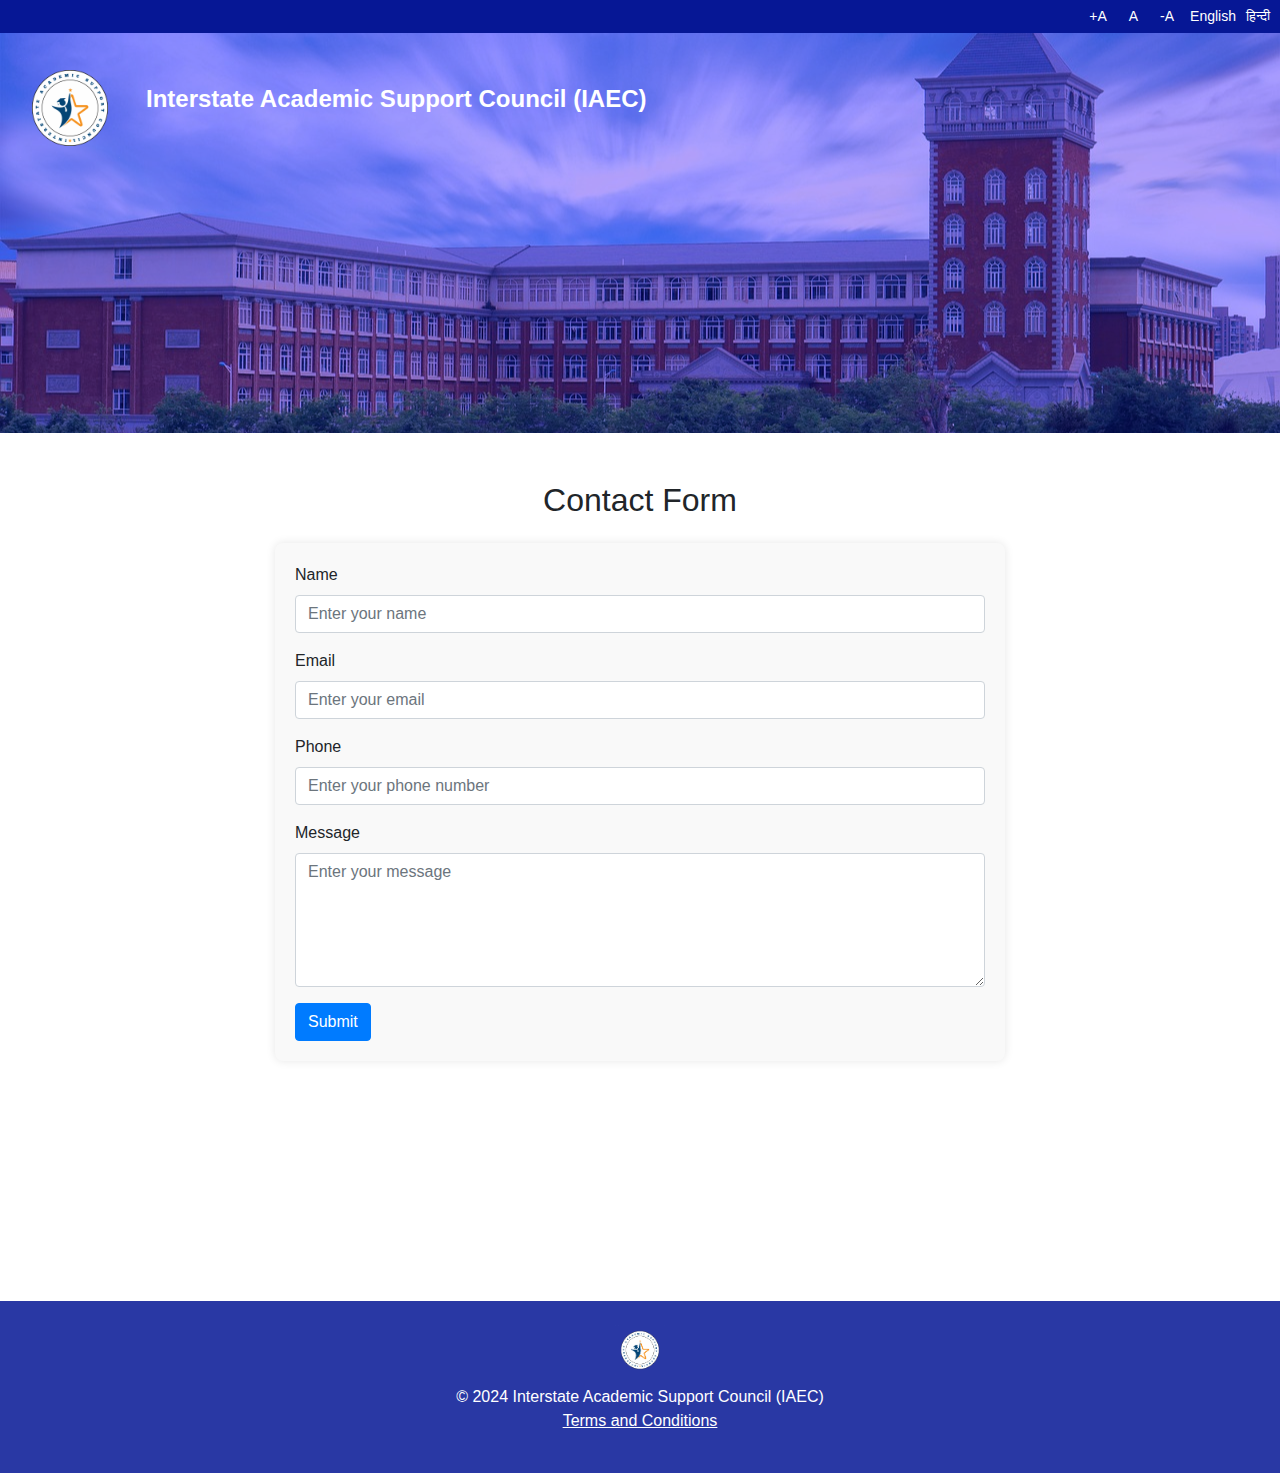
==== contactUs.html @ 813a0a9d "[update] logo and company name added with other content changes" ====
<!DOCTYPE html>
<html lang="en">

<head>
    <meta charset="UTF-8">
    <meta name="viewport" content="width=device-width, initial-scale=1.0">
    <title>Interstate Academic Support Council (IAEC)</title>
    <link href="https://maxcdn.bootstrapcdn.com/bootstrap/4.5.2/css/bootstrap.min.css" rel="stylesheet">
    <link rel="stylesheet" href="styles.css">
</head>

<body>
    <div class="top-bar">
        <button onclick="changeFontSize('increase')">+A</button>
        <button onclick="changeFontSize('reset')">A</button>
        <button onclick="changeFontSize('decrease')">-A</button>
        <a href="#" data-lang="en">English</a>
        <a href="#" data-lang="hi">हिन्दी</a>
    </div>

     <!-- Navbar -->
     <nav class="navbar navbar-expand-lg navbar-light"
     style="height: 400px; background-color: rgba(49, 32, 177, 0.5); background-image: url('./images/collgeCampus.jpg'); background-size: cover; background-blend-mode: overlay; background-position: center;">
     <a class="navbar-brand" href="/" style="position: absolute; top: 20px; left: 20px;">
         <img src="./images/logo.png" alt="Logo" style="height: 100px;"> <!-- Increased logo size -->
     </a>
     <span class="navbar-text text-white ml-3"
         style="position: absolute; top: 40px; left: 130px; font-size: 1.5rem; font-weight: bold;">
         Interstate Academic Support Council (IAEC)
     </span>
     <button class="navbar-toggler" type="button" data-toggle="collapse" data-target="#navbarContent"
         aria-controls="navbarContent" aria-expanded="false" aria-label="Toggle navigation"
         style="position: absolute; top: 20px; right: 20px;">
         <span class="navbar-toggler-icon"></span>
     </button>
 </nav>

 <!-- Contact Form -->
 <section id="contact" class="container my-5">
     <div class="row justify-content-center">
         <div class="col-md-8">
             <h2 class="text-center mb-4">Contact Form</h2>
             <form id="contactForm" class="needs-validation" novalidate action="/index.html">
                 <div class="form-group">
                     <label for="name">Name</label>
                     <input type="text" class="form-control" id="name" name="name" placeholder="Enter your name"
                         required>
                     <div class="invalid-feedback">
                         Please enter your name.
                     </div>
                 </div>
                 <div class="form-group">
                     <label for="email">Email</label>
                     <input type="email" class="form-control" id="email" name="email"
                         placeholder="Enter your email" required>
                     <div class="invalid-feedback">
                         Please enter a valid email address.
                     </div>
                 </div>
                 <div class="form-group">
                     <label for="phone">Phone</label>
                     <input type="tel" class="form-control" id="phone" name="phone"
                         placeholder="Enter your phone number" required>
                     <div class="invalid-feedback">
                         Please enter a valid phone number.
                     </div>
                 </div>
                 <div class="form-group">
                     <label for="message">Message</label>
                     <textarea class="form-control" id="message" name="message" rows="5"
                         placeholder="Enter your message" required></textarea>
                     <div class="invalid-feedback">
                         Please enter your message.
                     </div>
                 </div>
                 <button type="submit" class="btn btn-primary position-relative" id="submitContactButton">
                     <span  role="status" aria-hidden="true"></span>
                     Submit
                 </button>
             </form>
         </div>
     </div>
 </section>

 <!-- Toast Notification -->
 <div class="toast" id="contactToastNotification" data-delay="3000">
     <div class="toast-header">
         <strong class="mr-auto">Notification</strong>
         <button type="button" class="ml-2 mb-1 close" data-dismiss="toast">&times;</button>
     </div>
     <div class="toast-body">
         Your message has been sent!
     </div>
 </div>

 <!-- Error Toast Notification -->
 <div class="toast" id="contactErrorToastNotification" data-delay="3000">
     <div class="toast-header">
         <strong class="mr-auto">Error</strong>
         <button type="button" class="ml-2 mb-1 close" data-dismiss="toast">&times;</button>
     </div>
     <div class="toast-body">
         Something went wrong. Please try again later.
     </div>
 </div>

 <!-- Full-page Spinner Modal -->
 <div class="modal fade" id="contactLoadingModal" tabindex="-1" role="dialog" aria-hidden="true">
     <div class="modal-dialog modal-dialog-centered" role="document">
         <div class="modal-content">
             <div class="modal-body text-center">
                 <div class="spinner-border text-primary" role="status">
                     <span class="sr-only">Loading...</span>
                 </div>
                 <p style="color: white;" class="mt-3">Sending your message. Please wait...</p>
             </div>
         </div>
     </div>
 </div>

<!-- Footer -->
<footer class="text-center py-4" style="background-color: #061795db; color: #fff;">
    <img src="./images/logo.png" alt="IAEC Logo" style="height: 50px; margin-bottom: 10px;">
    <br>
    &copy; 2024 Interstate Academic Support Council (IAEC)
    <p><a href="#" style="color: #fff; text-decoration: underline;" data-toggle="modal" data-target="#termsModal">Terms and Conditions</a></p>
</footer>

 <!-- Terms and Conditions Modal -->
 <div class="modal fade" id="termsModal" tabindex="-1" role="dialog" aria-labelledby="termsModalLabel"
     aria-hidden="true">
     <div class="modal-dialog modal-dialog-centered" role="document">
         <div class="modal-content">
             <div class="modal-header">
                 <h5 class="modal-title" id="termsModalLabel">Terms and Conditions</h5>
                 <button type="button" class="close" data-dismiss="modal" aria-label="Close">
                     <span aria-hidden="true">&times;</span>
                 </button>
             </div>
             <div class="modal-body">
                 <p>*Terms and Conditions*</p>
                 <p>Welcome to [Your Website Name]. By accessing and using this website, you agree to comply with and
                     be bound by the following terms and conditions of use, which together with our privacy policy
                     govern [Your Company Name]'s relationship with you in relation to this website. If you disagree
                     with any part of these terms and conditions, please do not use our website.</p>
                 <p>*The use of this website is subject to the following terms of use:*</p>
                 <ol>
                     <li><strong>General Purpose:</strong> The content of the pages of this website is for your
                         general information and use only. It is subject to change without notice.</li>
                     <li><strong>Accuracy of Information:</strong> Neither we nor any third parties provide any
                         warranty or guarantee as to the accuracy, timeliness, performance, completeness, or
                         suitability of the information and materials found or offered on this website for any
                         particular purpose. You acknowledge that such information and materials may contain
                         inaccuracies or errors, and we expressly exclude liability for any such inaccuracies or
                         errors to the fullest extent permitted by law.</li>
                     <li><strong>Your Responsibility:</strong> Your use of any information or materials on this
                         website is entirely at your own risk, for which we shall not be liable. It shall be your own
                         responsibility to ensure that any products, services, or information available through this
                         website meet your specific requirements.</li>
                     <li><strong>Unauthorized Use:</strong> This website may also include links to other websites.
                         These links are provided for your convenience to provide further information. They do not
                         signify that we endorse the website(s). We have no responsibility for the content of the
                         linked website(s).</li>
                     <li><strong>Privacy Policy:</strong> Your use of this website is also governed by our Privacy
                         Policy, which is incorporated by reference into these terms and conditions.</li>
                     <li><strong>Governing Law:</strong> Your use of this website and any dispute arising out of
                         such use of the website is subject to the laws of [Your Country/State].</li>
                     <li><strong>Changes to Terms:</strong> We reserve the right to modify these terms and
                         conditions at any time. You should check this page regularly to ensure that you are aware of
                         any changes.</li>
                 </ol>
                 <p>By using this website, you signify your acceptance of these terms and conditions. If you do
                     not agree to these terms and conditions, please do not use our website. Your continued use
                     of the website following the posting of changes to these terms will be deemed your acceptance
                     of those changes.</p>
             </div>
         </div>
     </div>
 </div>

    <!-- Scripts -->
    <script src="https://code.jquery.com/jquery-3.5.1.slim.min.js"></script>
    <script src="https://cdn.jsdelivr.net/npm/@popperjs/core@2.9.2/dist/umd/popper.min.js"></script>
    <script src="https://maxcdn.bootstrapcdn.com/bootstrap/4.5.2/js/bootstrap.min.js"></script>
    <script src="scripts.js"></script>
</body>

</html>
---- styles.css ----
.jumbotron {
    position: relative;
    height: 400px;
    display: flex;
    align-items: center;
    justify-content: center;
    text-align: center;
    color: white;
}

.jumbotron .container {
    position: relative;
    z-index: 2;
}

.jumbotron::after {
    content: '';
    position: absolute;
    top: 0;
    left: 0;
    right: 0;
    bottom: 0;
    background-color: rgba(0, 0, 0, 0.5);
    z-index: 1;
}

.card img {
    height: 200px;
    object-fit: cover;
}
.register-link {
    color: inherit; /* Inherits the card title color */
    text-decoration: none; /* Removes underline */
}

.register-link:hover {
    color: #007bff; /* Bootstrap's primary color */
    text-decoration: underline; /* Adds underline on hover */
}

.top-bar {
    background-color:#061795;
    color: white;
    padding: 5px 10px;
    font-size: 14px;
    display: flex;
    justify-content: flex-end;
    align-items: center;
}

.top-bar a {
    color: white;
    margin-left: 10px;
    text-decoration: none;
}

.top-bar a:hover {
    text-decoration: underline;
}

.top-bar button {
    background-color:#061795;
    color: white;
    border: none;
    cursor: pointer;
    margin-left: 10px;
    font-size: 14px;
}

.top-bar button:hover {
    text-decoration: underline;
}

.carousel-item img {
    height: 600px; /* Adjust this value as needed */
    object-fit:fill; /* Ensures the image covers the entire carousel item */
}

.card-title {
    font-weight: bold;
    color: #007bff; /* Blue color */
}

.card-text {
    font-weight: 500; /* Slightly bold */
    font-size: 16px; /* Adjust size as needed */
}

.card:hover {
    transform: scale(1.05); /* Scale up on hover */
    transition: transform 0.3s ease; /* Smooth transition */
}

#mission h2,
    #about h2 {
        color: #0d6efd; /* Blue color */
        font-size: 2.5rem; /* Larger font size */
        font-weight: bold; /* Bold font weight */
    }

    #mission p,
    #about p {
        font-weight: 500; /* Semi-bold font weight */
    }


    .main-content {
        padding-top: 20px; /* Adjust as needed */
        padding-bottom: 20px; /* Adjust as needed */
    }
    
    #contactForm {
        background-color: #f9f9f9;
        padding: 20px;
        border-radius: 8px;
        box-shadow: 0 0 10px rgba(0, 0, 0, 0.1);
    }
    
    .invalid-feedback {
        display: none;
        color: red;
        margin-top: 5px;
    }
    
    .invalid-feedback.show {
        display: block;
    }
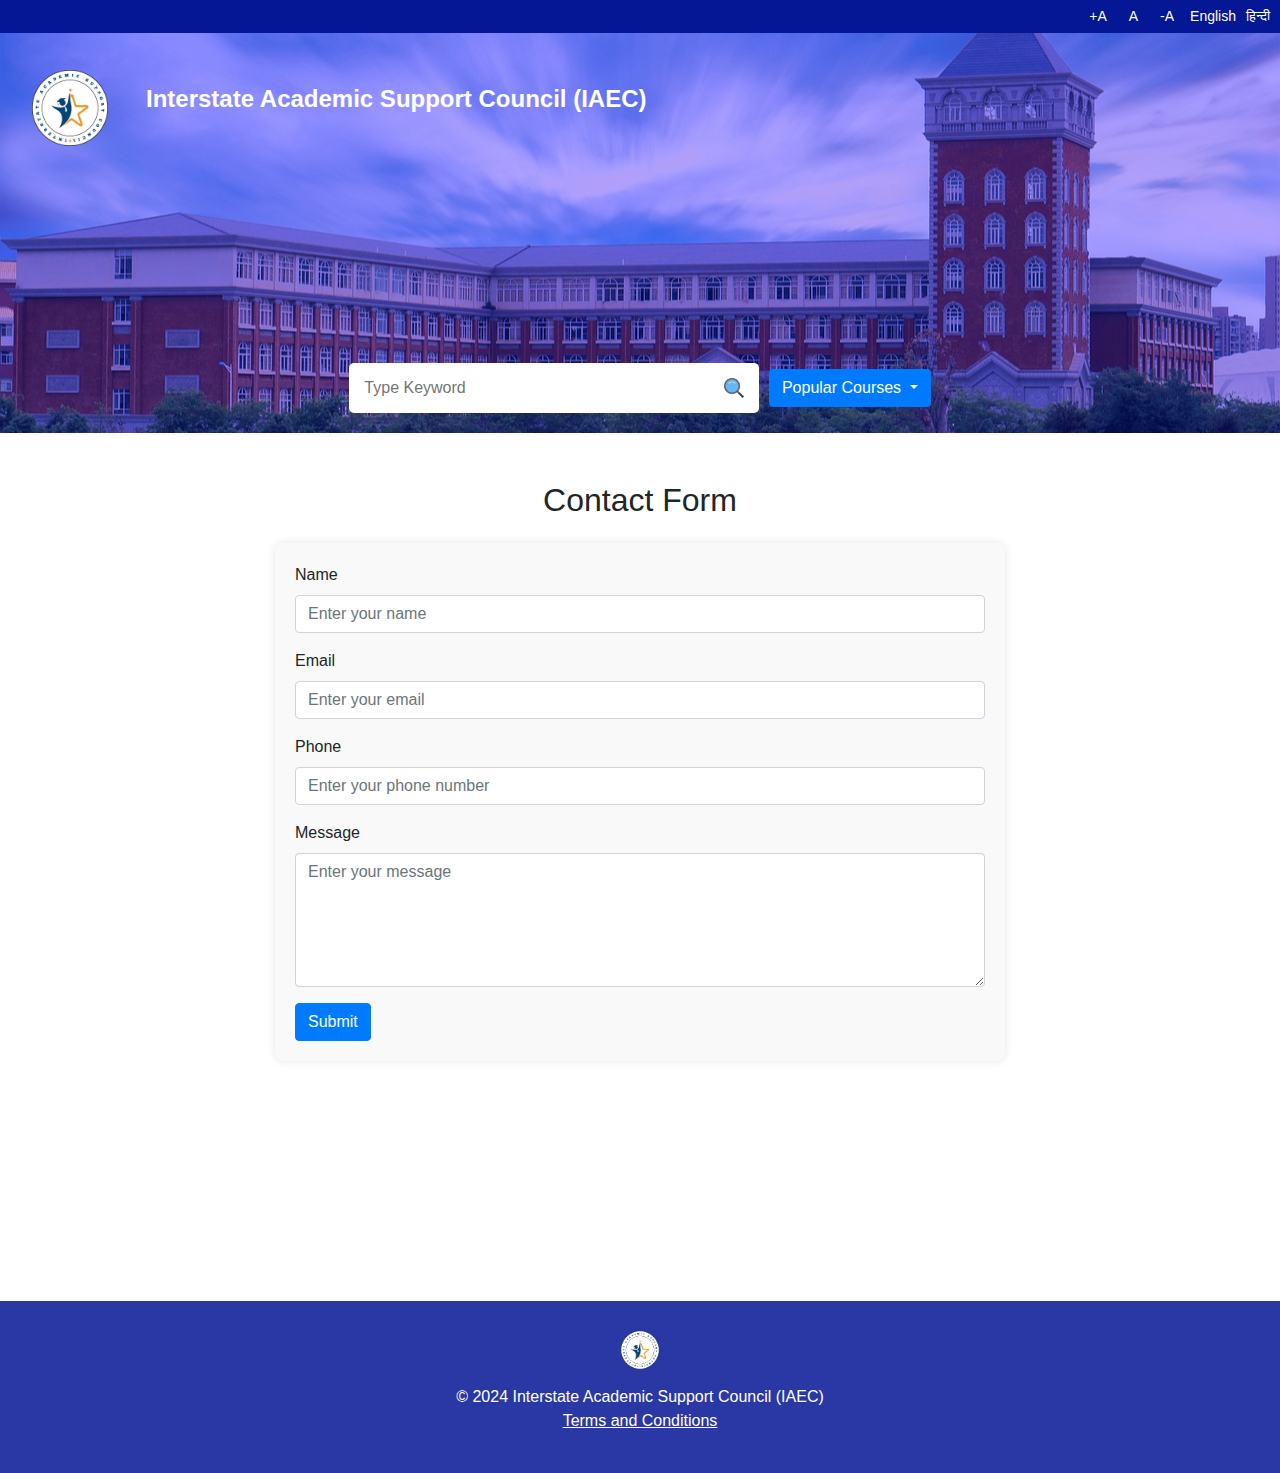
==== commit 41a0adcd: "[update] add search bar" ====
--- a/contactUs.html
+++ b/contactUs.html
@@ -19,21 +19,40 @@
     </div>
 
      <!-- Navbar -->
-     <nav class="navbar navbar-expand-lg navbar-light"
-     style="height: 400px; background-color: rgba(49, 32, 177, 0.5); background-image: url('./images/collgeCampus.jpg'); background-size: cover; background-blend-mode: overlay; background-position: center;">
-     <a class="navbar-brand" href="/" style="position: absolute; top: 20px; left: 20px;">
-         <img src="./images/logo.png" alt="Logo" style="height: 100px;"> <!-- Increased logo size -->
-     </a>
-     <span class="navbar-text text-white ml-3"
-         style="position: absolute; top: 40px; left: 130px; font-size: 1.5rem; font-weight: bold;">
-         Interstate Academic Support Council (IAEC)
-     </span>
-     <button class="navbar-toggler" type="button" data-toggle="collapse" data-target="#navbarContent"
-         aria-controls="navbarContent" aria-expanded="false" aria-label="Toggle navigation"
-         style="position: absolute; top: 20px; right: 20px;">
-         <span class="navbar-toggler-icon"></span>
-     </button>
- </nav>
+<nav class="navbar navbar-expand-lg navbar-light"
+style="height: 400px; background-color: rgba(49, 32, 177, 0.5); background-image: url('./images/collgeCampus.jpg'); background-size: cover; background-blend-mode: overlay; background-position: center;">
+<a class="navbar-brand" href="/" style="position: absolute; top: 20px; left: 20px;">
+    <img src="./images/logo.png" alt="Logo" style="height: 100px;"> <!-- Increased logo size -->
+</a>
+<span class="navbar-text text-white ml-3"
+    style="position: absolute; top: 40px; left: 130px; font-size: 1.5rem; font-weight: bold;">
+    Interstate Academic Support Council (IAEC)
+</span>
+
+<!-- Search bar and dropdown container -->
+<div class="search-dropdown-container" style="position: absolute; bottom: 20px; left: 50%; transform: translateX(-50%); width: 80%; display: flex; justify-content: center; align-items: center; gap: 10px;">
+    <!-- Search bar -->
+    <div class="search-bar">
+        <input type="text" placeholder="Type Keyword">
+        <button type="button">
+            <img src="./images/search-icon-2048x2048-zik280t3.png" alt="Search">
+        </button>
+    </div>
+
+    <!-- Dropdown menu for courses -->
+    <div class="dropdown">
+        <button class="btn btn-primary dropdown-toggle" type="button" id="dropdownMenuButton" data-toggle="dropdown"
+            aria-haspopup="true" aria-expanded="false">
+            Popular Courses
+        </button>
+        <div class="dropdown-menu" aria-labelledby="dropdownMenuButton">
+            <a class="dropdown-item" href="#">Nursing</a>
+            <a class="dropdown-item" href="#">Medical Laboratory Technology</a>
+            <a class="dropdown-item" href="#">Physiotherapy</a>
+        </div>
+    </div>
+</div>
+</nav>
 
  <!-- Contact Form -->
  <section id="contact" class="container my-5">
--- a/styles.css
+++ b/styles.css
@@ -125,4 +125,63 @@
     .invalid-feedback.show {
         display: block;
     }
+   
+    .search-bar {
+        display: flex;
+        align-items: center;
+        background-color: #fff;
+        padding: 5px;
+        border-radius: 5px;
+        width: 40%;
+        box-sizing: border-box;
+    }
+    
+    .search-bar input {
+        flex-grow: 1;
+        border: none;
+        padding: 10px;
+        font-size: 1rem;
+        border-radius: 5px 0 0 5px;
+        box-sizing: border-box;
+        height: 40px; /* Set a consistent height */
+    }
+    
+    .search-bar button {
+        border: none;
+        background-color: #ffffff;
+        cursor: pointer;
+        padding: 0 10px;
+        border-radius: 0 5px 5px 0;
+        box-sizing: border-box;
+        height: 40px; /* Set a consistent height */
+        display: flex;
+        align-items: center;
+        justify-content: center;
+    }
+    
+    .search-bar button img {
+        height: 20px;
+    }
+    
+    .dropdown-menu {
+        text-align: center; /* Center align the text */
+    }
+    
+    @media (max-width: 768px) {
+        .search-bar {
+            width: 80%;
+        }
+    
+        .search-dropdown-container {
+            flex-direction: column;
+            width: 100%;
+        }
+    
+        .dropdown-menu {
+            width: 100%; /* Ensure the dropdown spans the full width */
+            text-align: center; /* Center align the text */
+        }
+    }
+    
+    
     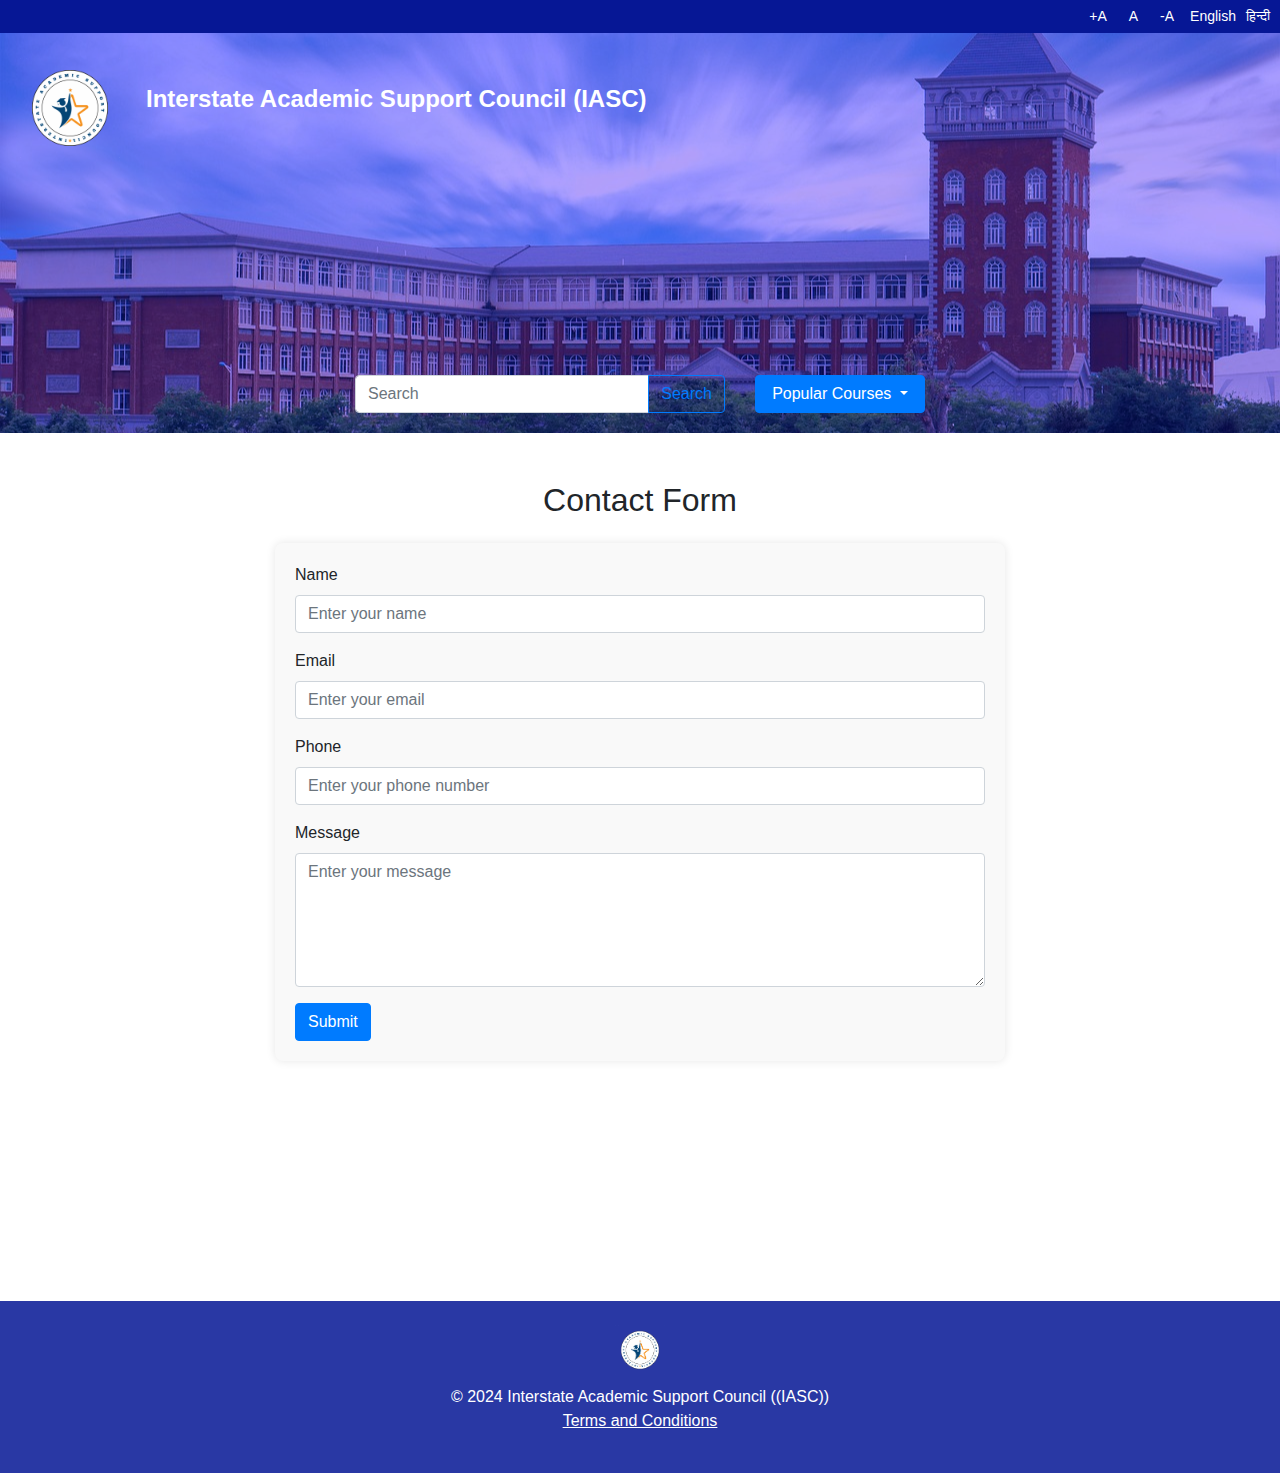
==== commit e1bcc253: "[update] change spelling of company name , change search icon" ====
--- a/contactUs.html
+++ b/contactUs.html
@@ -4,7 +4,7 @@
 <head>
     <meta charset="UTF-8">
     <meta name="viewport" content="width=device-width, initial-scale=1.0">
-    <title>Interstate Academic Support Council (IAEC)</title>
+    <title>Interstate Academic Support Council ((IASC))</title>
     <link href="https://maxcdn.bootstrapcdn.com/bootstrap/4.5.2/css/bootstrap.min.css" rel="stylesheet">
     <link rel="stylesheet" href="styles.css">
 </head>
@@ -19,40 +19,48 @@
     </div>
 
      <!-- Navbar -->
-<nav class="navbar navbar-expand-lg navbar-light"
-style="height: 400px; background-color: rgba(49, 32, 177, 0.5); background-image: url('./images/collgeCampus.jpg'); background-size: cover; background-blend-mode: overlay; background-position: center;">
-<a class="navbar-brand" href="/" style="position: absolute; top: 20px; left: 20px;">
-    <img src="./images/logo.png" alt="Logo" style="height: 100px;"> <!-- Increased logo size -->
-</a>
-<span class="navbar-text text-white ml-3"
-    style="position: absolute; top: 40px; left: 130px; font-size: 1.5rem; font-weight: bold;">
-    Interstate Academic Support Council (IAEC)
-</span>
-
-<!-- Search bar and dropdown container -->
-<div class="search-dropdown-container" style="position: absolute; bottom: 20px; left: 50%; transform: translateX(-50%); width: 80%; display: flex; justify-content: center; align-items: center; gap: 10px;">
-    <!-- Search bar -->
-    <div class="search-bar">
-        <input type="text" placeholder="Type Keyword">
-        <button type="button">
-            <img src="./images/search-icon-2048x2048-zik280t3.png" alt="Search">
-        </button>
-    </div>
-
-    <!-- Dropdown menu for courses -->
-    <div class="dropdown">
-        <button class="btn btn-primary dropdown-toggle" type="button" id="dropdownMenuButton" data-toggle="dropdown"
-            aria-haspopup="true" aria-expanded="false">
-            Popular Courses
-        </button>
-        <div class="dropdown-menu" aria-labelledby="dropdownMenuButton">
-            <a class="dropdown-item" href="#">Nursing</a>
-            <a class="dropdown-item" href="#">Medical Laboratory Technology</a>
-            <a class="dropdown-item" href="#">Physiotherapy</a>
-        </div>
-    </div>
-</div>
-</nav>
+     <nav class="navbar navbar-expand-lg navbar-light"
+     style="height: 400px; background-color: rgba(49, 32, 177, 0.5); background-image: url('./images/collgeCampus.jpg'); background-size: cover; background-blend-mode: overlay; background-position: center;">
+     <a class="navbar-brand" href="/" style="position: absolute; top: 20px; left: 20px;">
+         <img src="./images/logo.png" alt="Logo" style="height: 100px;"> <!-- Increased logo size -->
+     </a>
+     <span class="navbar-text text-white ml-3"
+         style="position: absolute; top: 40px; left: 130px; font-size: 1.5rem; font-weight: bold;">
+         Interstate Academic Support Council (IASC)
+     </span>
+ 
+     <!-- Search bar and dropdown container -->
+     <div class="search-dropdown-container"
+         style="position: absolute; bottom: 20px; left: 50%; transform: translateX(-50%); width: 80%; display: flex; justify-content: center; align-items: center;">
+         <!-- Flex container for search bar and dropdown menu -->
+         <div class="row w-100" style="max-width: 600px;">
+             <!-- Search bar -->
+             <div class="col-12 col-md-8 mb-3 mb-md-0">
+                 <div class="input-group">
+                     <input type="text" class="form-control" placeholder="Search" aria-label="Search" aria-describedby="basic-addon2">
+                     <div class="input-group-append">
+                         <button class="btn btn-outline-primary" type="button">Search</button>
+                     </div>
+                 </div>
+             </div>
+ 
+             <!-- Dropdown menu for courses -->
+             <div class="col-12 col-md-4">
+                 <div class="dropdown">
+                     <button class="btn btn-primary dropdown-toggle w-100" type="button" id="dropdownMenuButton" data-toggle="dropdown"
+                         aria-haspopup="true" aria-expanded="false">
+                         Popular Courses
+                     </button>
+                     <div class="dropdown-menu dropdown-menu-right" aria-labelledby="dropdownMenuButton">
+                         <a class="dropdown-item" href="#">Nursing</a>
+                         <a class="dropdown-item" href="#">Medical Laboratory Technology</a>
+                         <a class="dropdown-item" href="#">Physiotherapy</a>
+                     </div>
+                 </div>
+             </div>
+         </div>
+     </div>
+ </nav>
 
  <!-- Contact Form -->
  <section id="contact" class="container my-5">
@@ -139,9 +147,9 @@
 
 <!-- Footer -->
 <footer class="text-center py-4" style="background-color: #061795db; color: #fff;">
-    <img src="./images/logo.png" alt="IAEC Logo" style="height: 50px; margin-bottom: 10px;">
+    <img src="./images/logo.png" alt="(IASC) Logo" style="height: 50px; margin-bottom: 10px;">
     <br>
-    &copy; 2024 Interstate Academic Support Council (IAEC)
+    &copy; 2024 Interstate Academic Support Council ((IASC))
     <p><a href="#" style="color: #fff; text-decoration: underline;" data-toggle="modal" data-target="#termsModal">Terms and Conditions</a></p>
 </footer>
 
--- a/styles.css
+++ b/styles.css
@@ -166,20 +166,24 @@
     .dropdown-menu {
         text-align: center; /* Center align the text */
     }
-    
-    @media (max-width: 768px) {
-        .search-bar {
-            width: 80%;
-        }
-    
+    @media (max-width: 576px) {
         .search-dropdown-container {
             flex-direction: column;
             width: 100%;
+            align-items: stretch;
         }
     
-        .dropdown-menu {
-            width: 100%; /* Ensure the dropdown spans the full width */
-            text-align: center; /* Center align the text */
+        .input-group {
+            margin-right: 0;
+            margin-bottom: 10px;
+        }
+    
+        .dropdown {
+            width: 100%;
+        }
+    
+        .dropdown .btn {
+            width: 100%;
         }
     }
     
